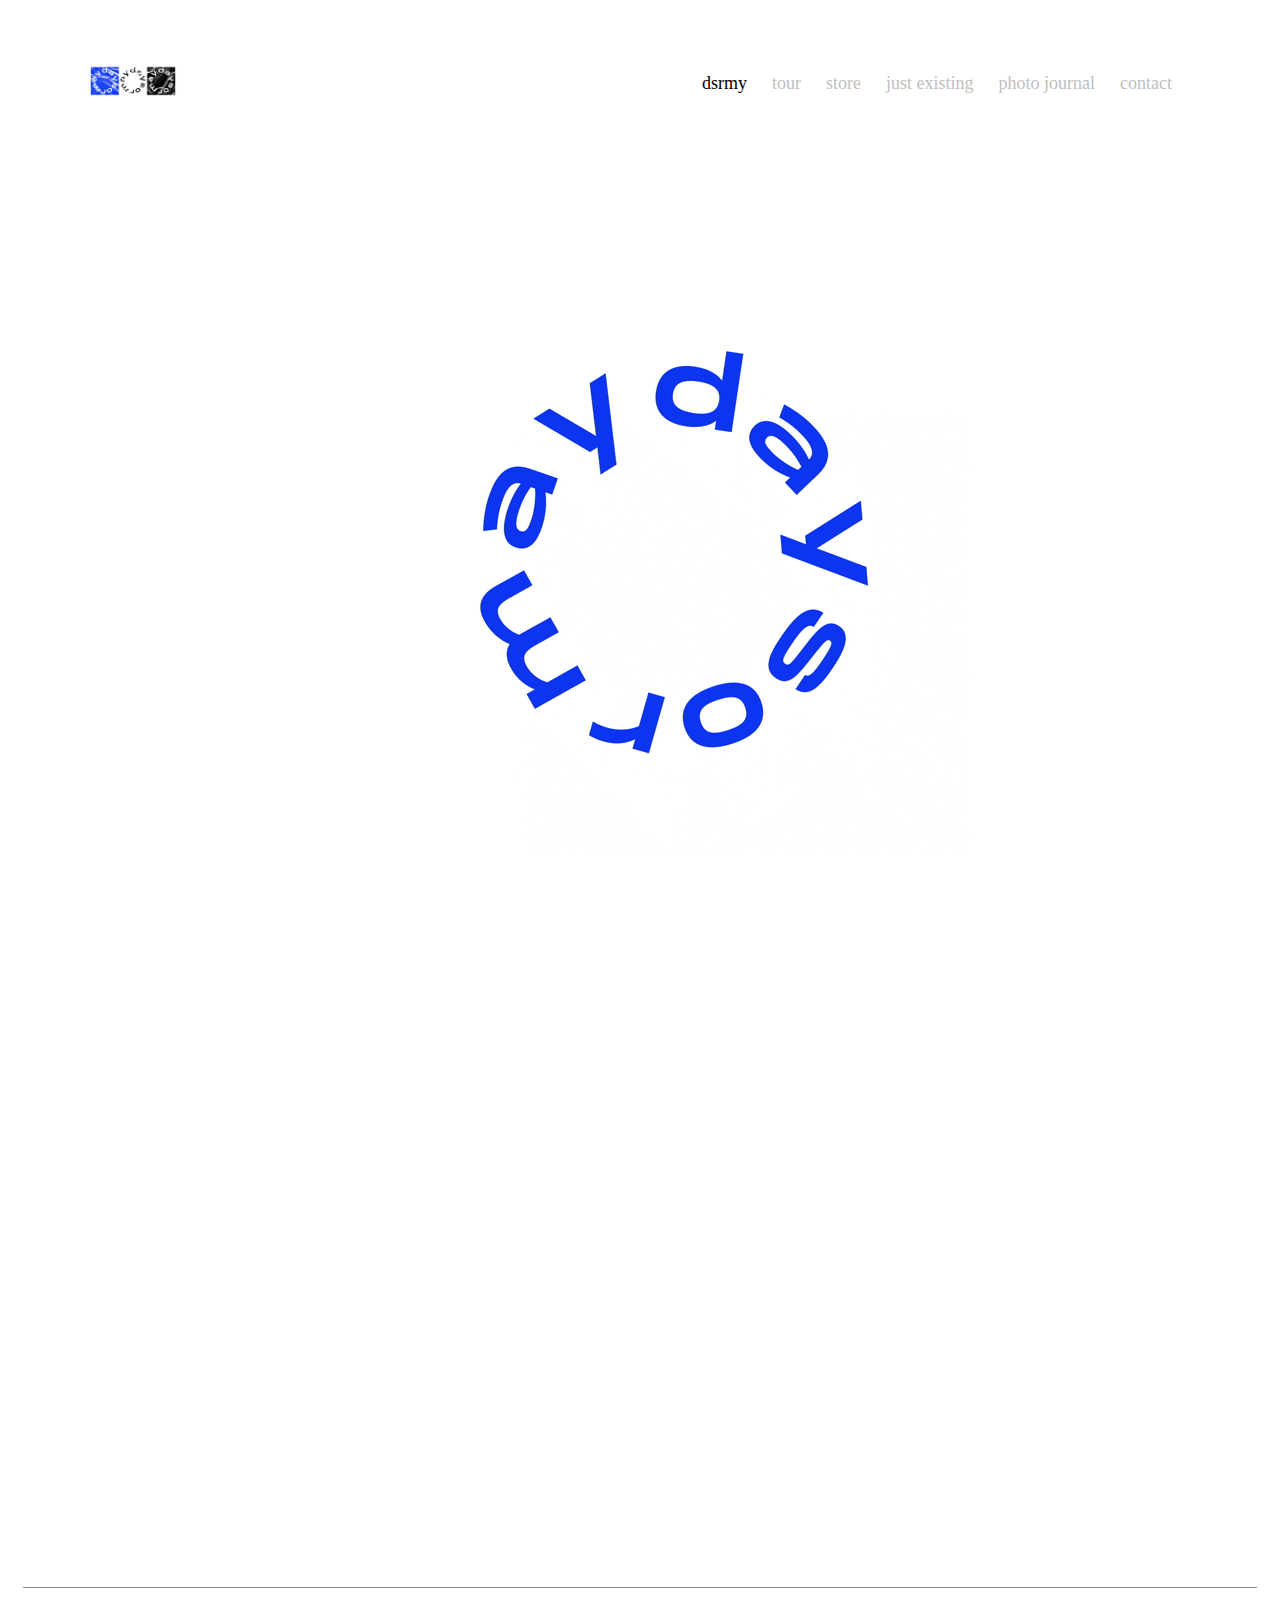
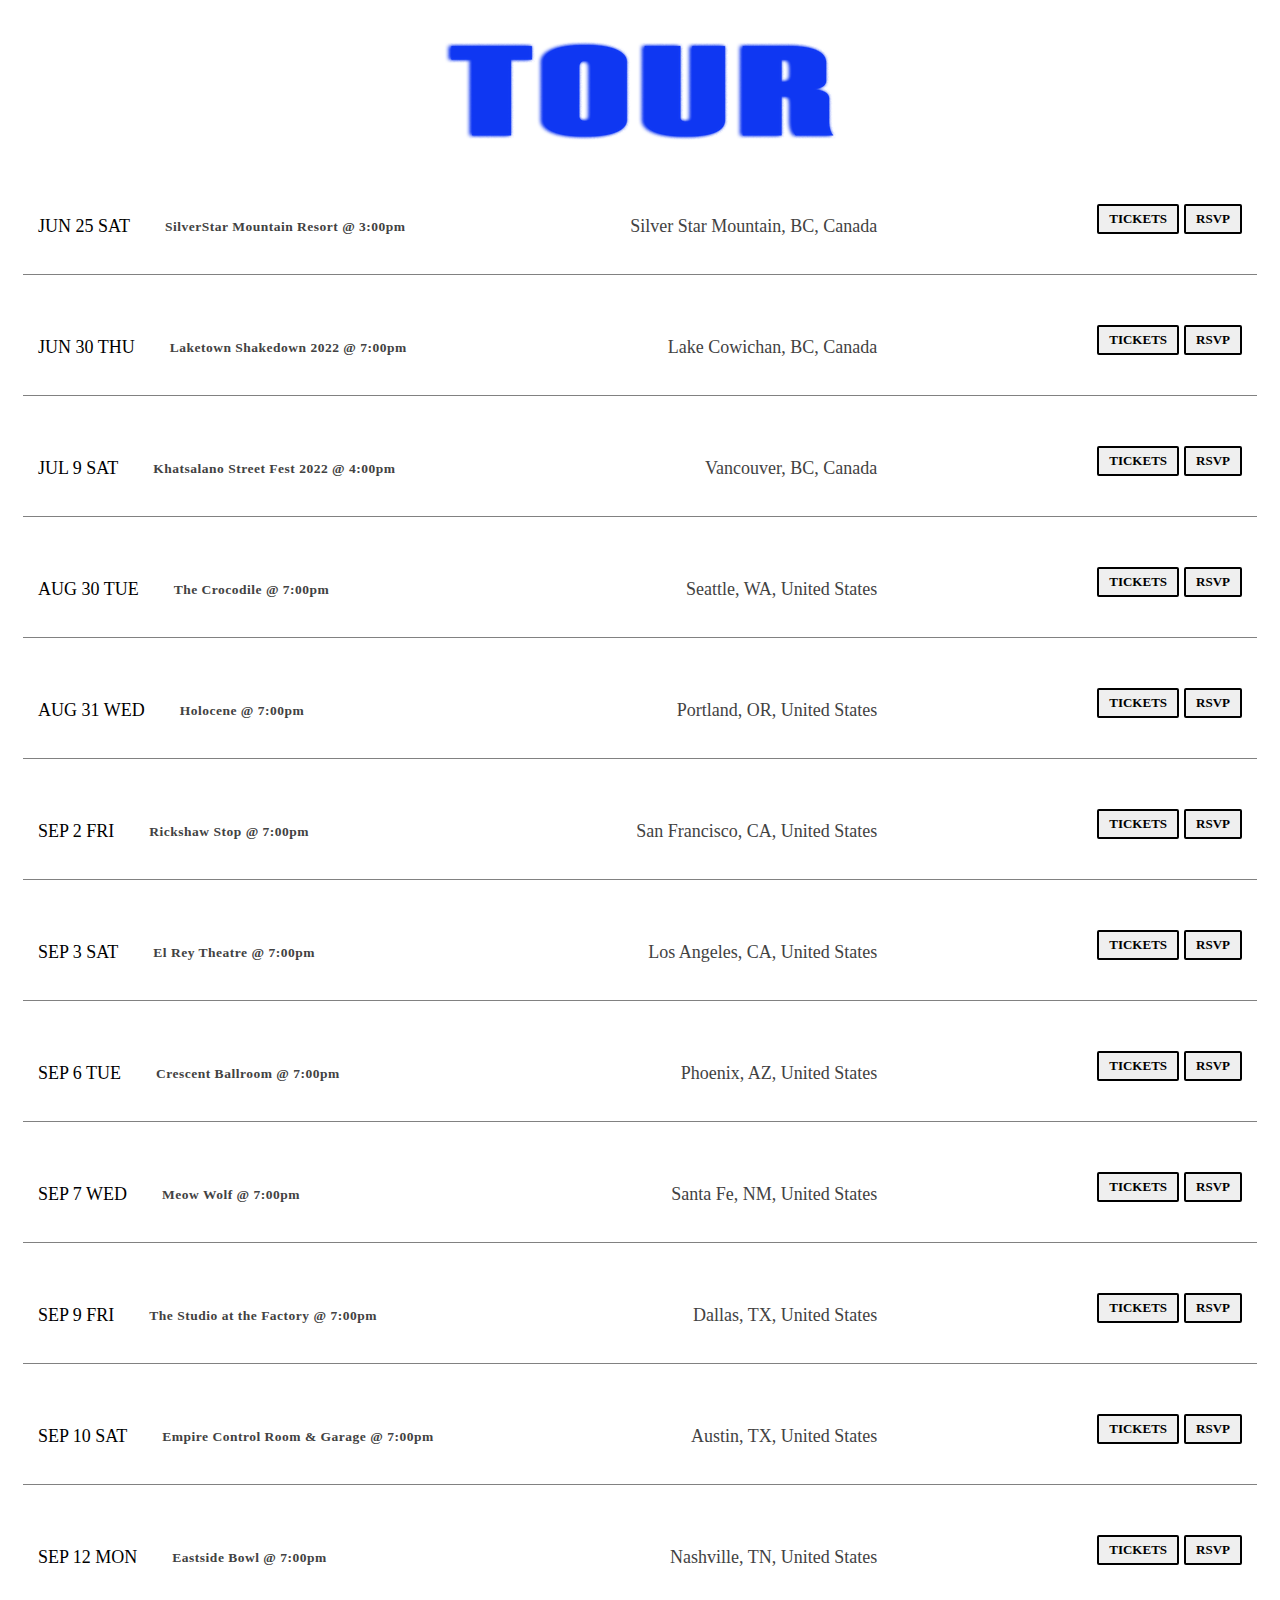
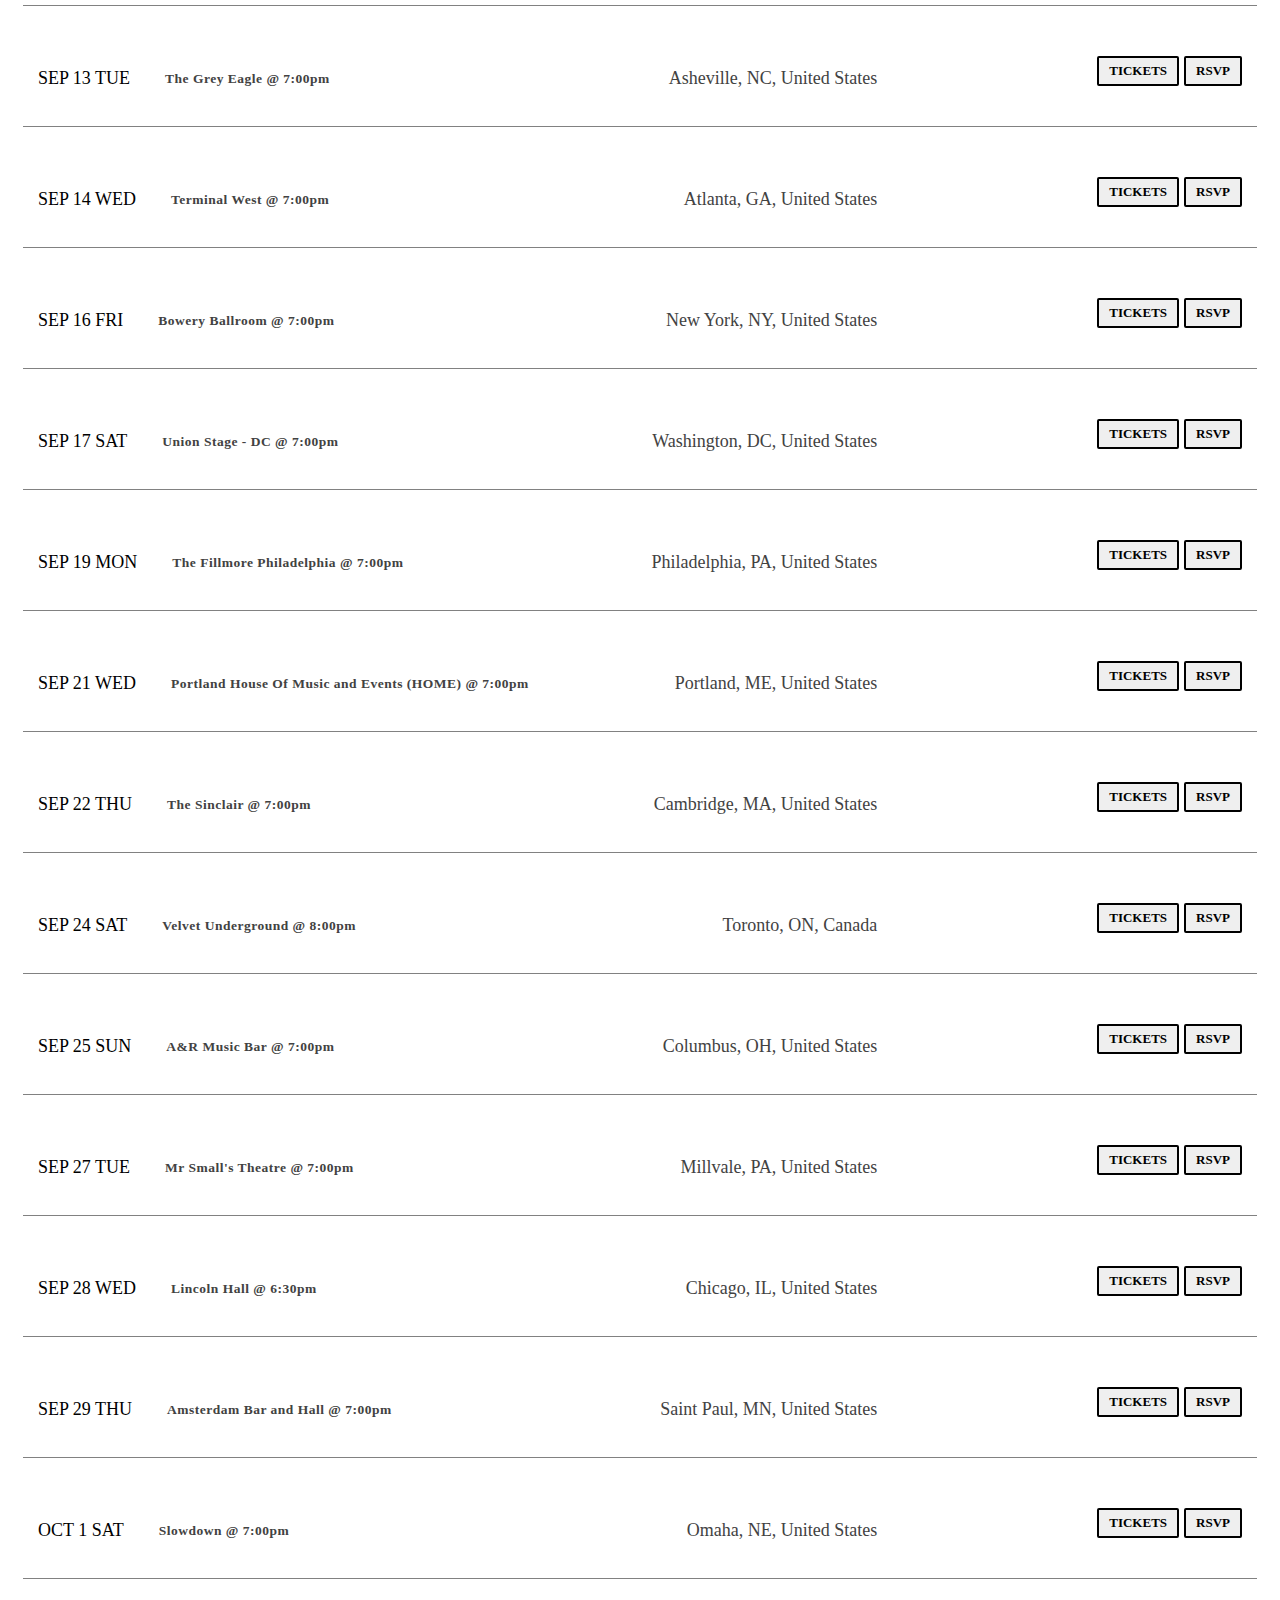
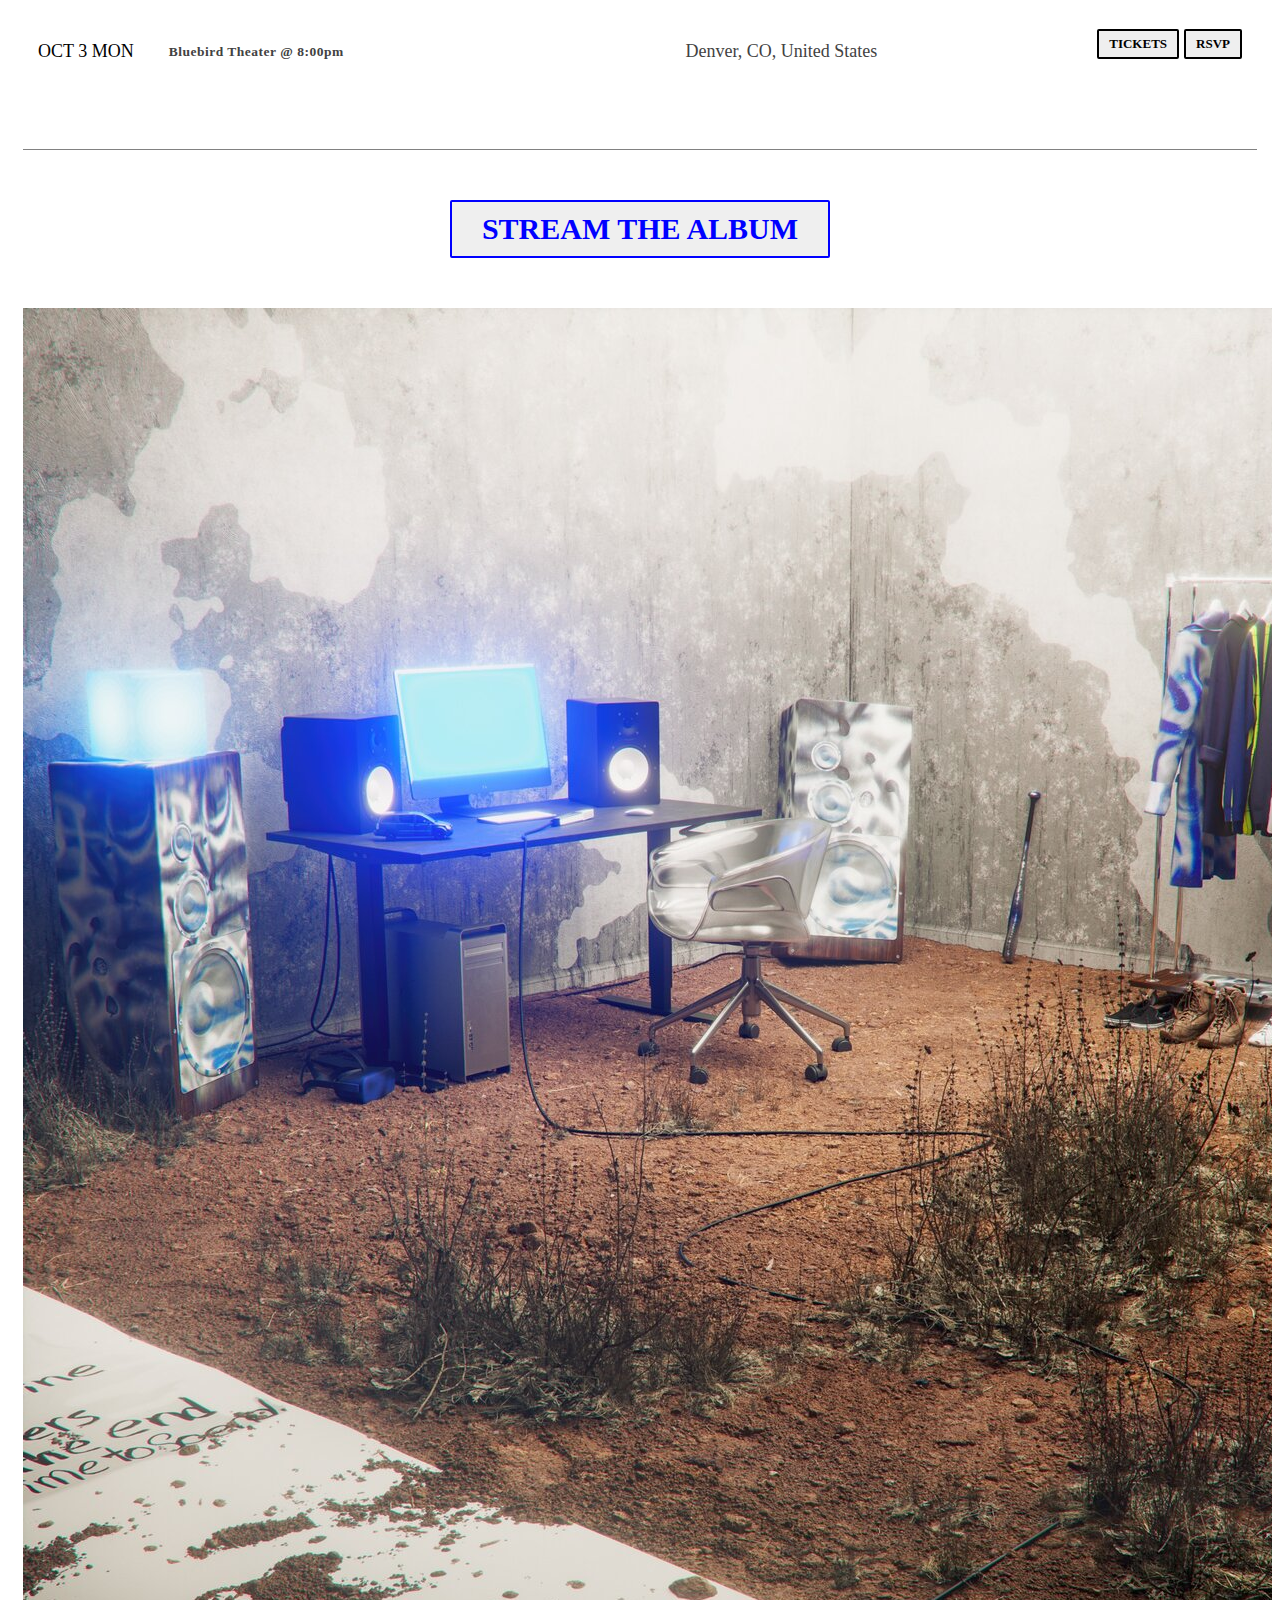
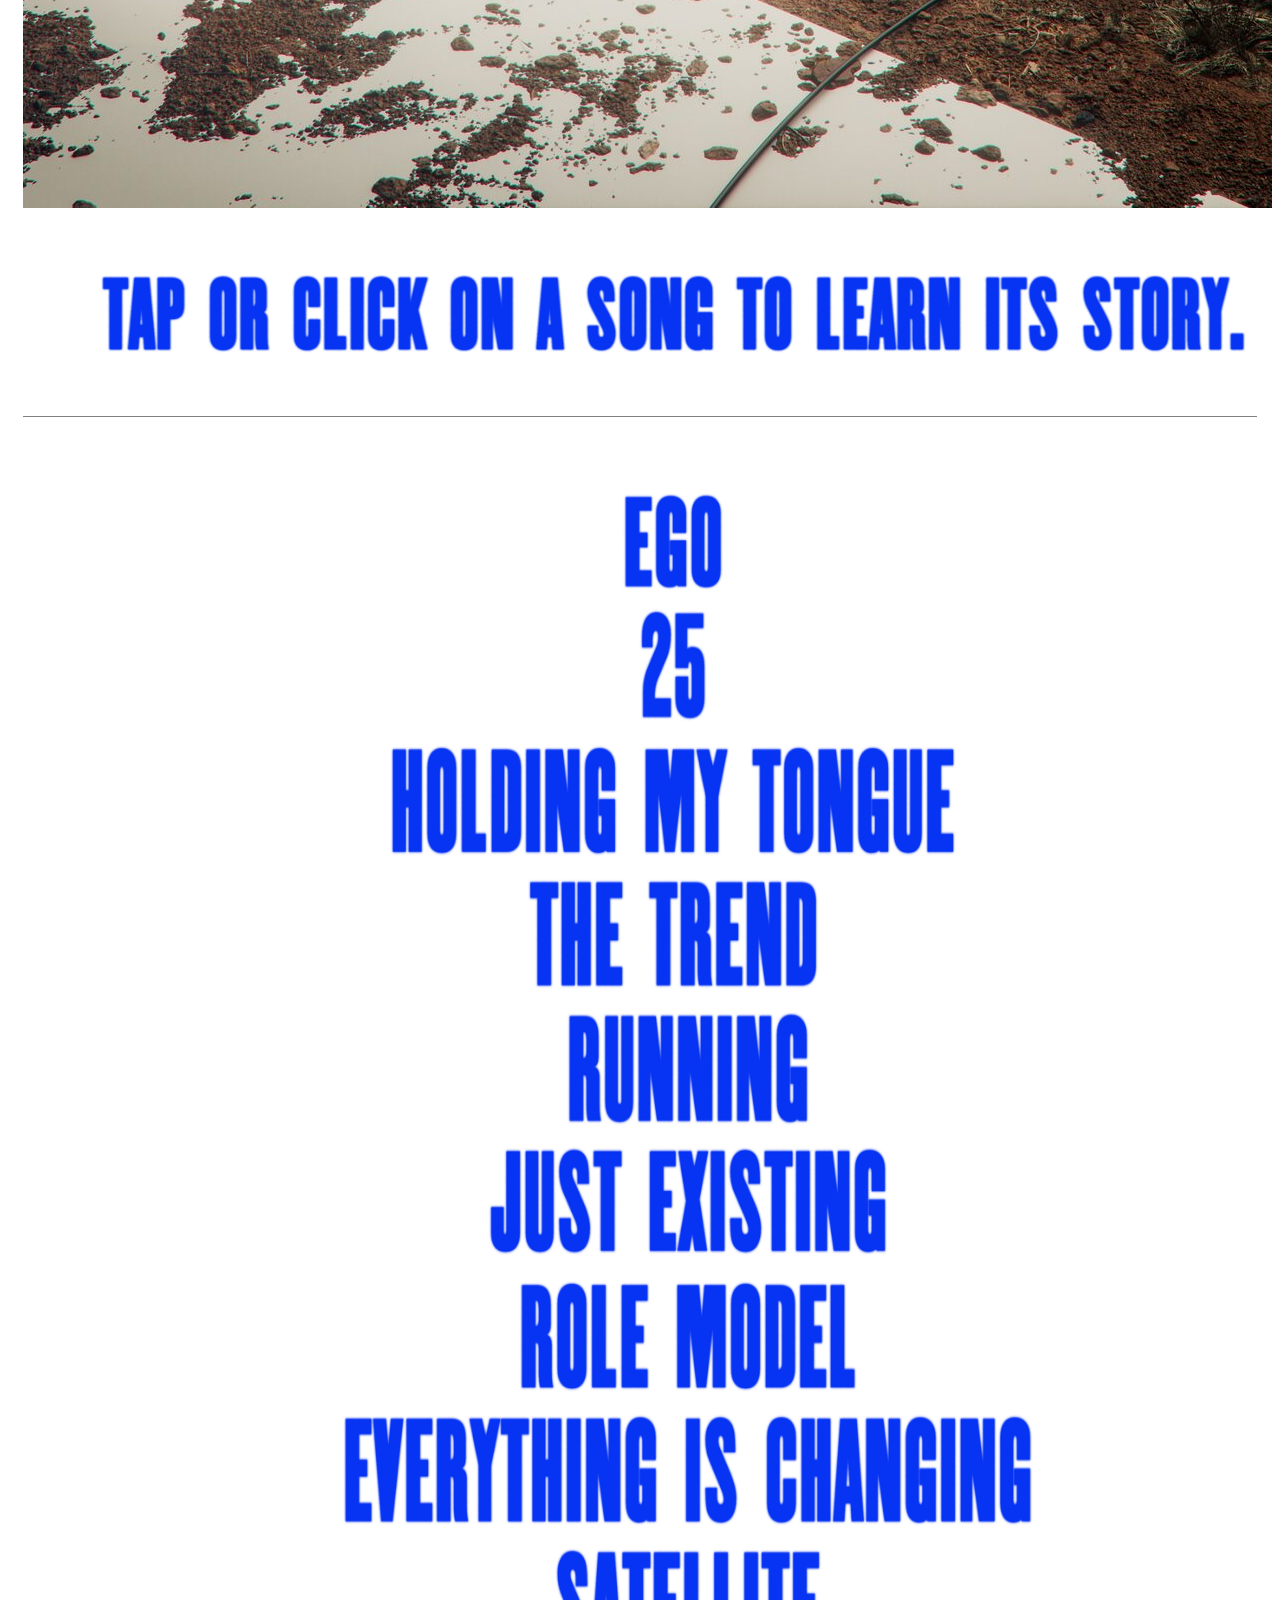
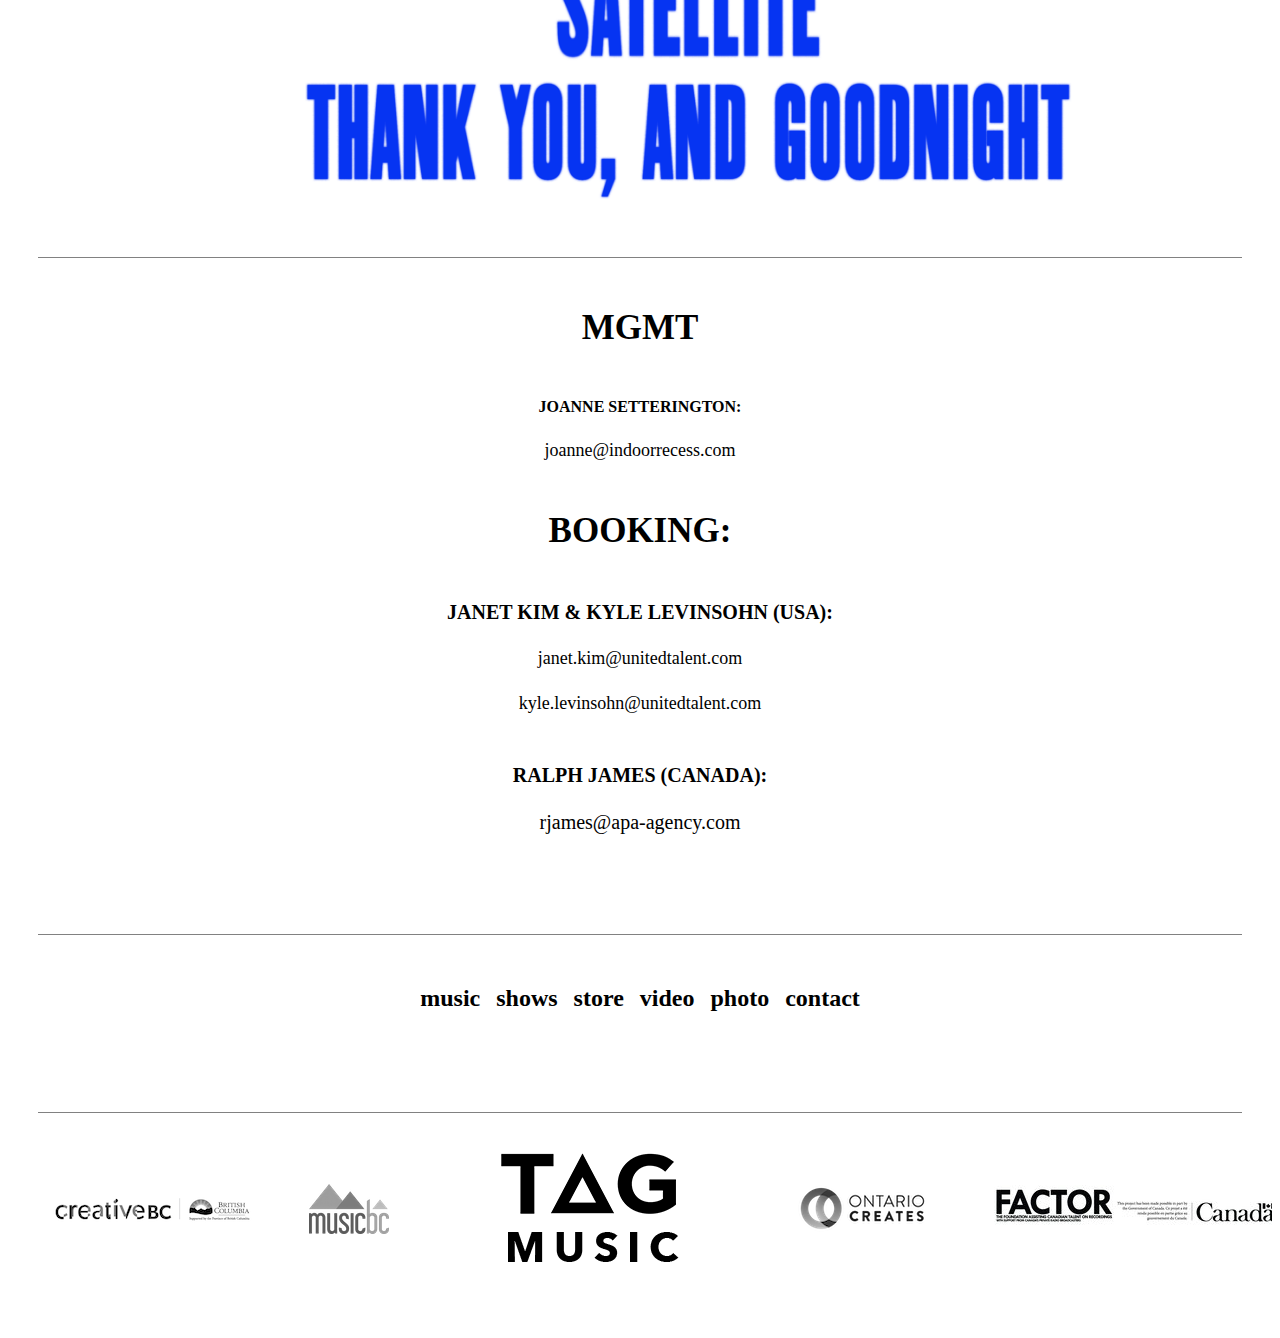
==== index.html @ 6e3f644b "ewe" ====
<!DOCTYPE html>
<html lang="Ru">

<head>
    <meta charset="UTF-8">
    <meta http-equiv="X-UA-Compatible" content="IE=edge,chrome=1">
    <meta name="viewport" content="width=device-width, initial-scale=1.0, shrink-to-fit=no">
    <script type="text/javascript" src="script/script.js"></script>
    <link rel="stylesheet" href="style/styleIndex.css">
    <link rel="shortcut icon" href="src/img/cub.jpg" type="image/jpg">
    <title>dsrmy</title>
</head>

<body id="body">
    <header id="header">
        <nav id="padding">
            <div id="header__inner">
                <div id="header__logo">
                    <a href="index.html"><img src="src/img/plstic.png" alt="dsrmy" id="logo"></a>
                </div>
                <nav id="nav">
                    <a href="index.html" id="header__menuOne">dsrmy</a>
                    <a href="pages/tour.html" id="header__menu">tour</a>
                    <a href="index.html" id="header__menu">store</a>
                    <a href="index.html" id="header__menu">just existing</a>
                    <a href="index.html" id="header__menu">photo journal</a>
                    <a href="index.html" id="header__menu">contact</a>
                </nav>
            </div>
        </nav>
    </header>
    <nav id="container">
        <div id="gif">
            <img src="src/gif/ezgif.com-gif-maker+(2).gif" alt="daysormay">
        </div>
        <div id="youtube">
            <iframe width="1280" height="720" src="https://www.youtube.com/embed/94hz90xerE0" title="YouTube video player" frameborder="0" allow="accelerometer; autoplay; clipboard-write; encrypted-media; gyroscope; picture-in-picture" allowfullscreen></iframe>
        </div>
    </nav>
    <nav id="container">
        <div id="bottom"></div>
    </nav>

    <nav id="container">
        <div id="TOUR">
            <img id="imgTOUR" src="src/img/TOUR+site+graphic+copy.png" alt="TOUR">
        </div>
    </nav>
    <nav id="container">
        <div id="tickets">
            <li id="li">JUN 25 SAT</li>
            <a href="index.html" id="header__menuTickets">SilverStar Mountain Resort @ 3:00pm</a>
            <a href="index.html" id="header__menuTicketsTwo">Silver Star Mountain, BC, Canada</a>
            <button id="btn">TICKETS</button>
            <button id="btnTwo">RSVP</button>
        </div>
    </nav>
    <nav id="container">
        <div id="bottom"></div>
    </nav>
    <nav id="container">
        <div id="tickets">
            <li id="li">JUN 30 THU</li>
            <a href="index.html" id="header__menuTickets">Laketown Shakedown 2022 @ 7:00pm</a>
            <a href="index.html" id="header__menuTicketsTwo">Lake Cowichan, BC, Canada</a>
            <button id="btn">TICKETS</button>
            <button id="btnTwo">RSVP</button>
        </div>
    </nav>
    <nav id="container">
        <div id="bottom"></div>
    </nav>
    <nav id="container">
        <div id="tickets">
            <li id="li">JUL 9 SAT</li>
            <a href="index.html" id="header__menuTickets">Khatsalano Street Fest 2022 @ 4:00pm</a>
            <a href="index.html" id="header__menuTicketsTwo">Vancouver, BC, Canada</a>
            <button id="btn">TICKETS</button>
            <button id="btnTwo">RSVP</button>
        </div>
    </nav>
    <nav id="container">
        <div id="bottom"></div>
    </nav>
    <nav id="container">
        <div id="tickets">
            <li id="li">AUG 30 TUE</li>
            <a href="index.html" id="header__menuTickets">The Crocodile @ 7:00pm</a>
            <a href="index.html" id="header__menuTicketsTwo">Seattle, WA, United States</a>
            <button id="btn">TICKETS</button>
            <button id="btnTwo">RSVP</button>
        </div>
    </nav>
    <nav id="container">
        <div id="bottom"></div>
    </nav>
    <nav id="container">
        <div id="tickets">
            <li id="li">AUG 31 WED</li>
            <a href="index.html" id="header__menuTickets">Holocene @ 7:00pm</a>
            <a href="index.html" id="header__menuTicketsTwo">Portland, OR, United States</a>
            <button id="btn">TICKETS</button>
            <button id="btnTwo">RSVP</button>
        </div>
    </nav>
    <nav id="container">
        <div id="bottom"></div>
    </nav>
    <nav id="container">
        <div id="tickets">
            <li id="li">SEP 2 FRI</li>
            <a href="index.html" id="header__menuTickets">Rickshaw Stop @ 7:00pm</a>
            <a href="index.html" id="header__menuTicketsTwo">San Francisco, CA, United States</a>
            <button id="btn">TICKETS</button>
            <button id="btnTwo">RSVP</button>
        </div>
    </nav>
    <nav id="container">
        <div id="bottom"></div>
    </nav>
    <nav id="container">
        <div id="tickets">
            <li id="li">SEP 3 SAT</li>
            <a href="index.html" id="header__menuTickets">El Rey Theatre @ 7:00pm</a>
            <a href="index.html" id="header__menuTicketsTwo">Los Angeles, CA, United States</a>
            <button id="btn">TICKETS</button>
            <button id="btnTwo">RSVP</button>
        </div>
    </nav>
    <nav id="container">
        <div id="bottom"></div>
    </nav>
    <nav id="container">
        <div id="tickets">
            <li id="li">SEP 6 TUE</li>
            <a href="index.html" id="header__menuTickets">Crescent Ballroom @ 7:00pm</a>
            <a href="index.html" id="header__menuTicketsTwo">Phoenix, AZ, United States</a>
            <button id="btn">TICKETS</button>
            <button id="btnTwo">RSVP</button>
        </div>
    </nav>
    <nav id="container">
        <div id="bottom"></div>
    </nav>
    <nav id="container">
        <div id="tickets">
            <li id="li">SEP 7 WED</li>
            <a href="index.html" id="header__menuTickets">Meow Wolf @ 7:00pm</a>
            <a href="index.html" id="header__menuTicketsTwo">Santa Fe, NM, United States</a>
            <button id="btn">TICKETS</button>
            <button id="btnTwo">RSVP</button>
        </div>
    </nav>
    <nav id="container">
        <div id="bottom"></div>
    </nav>
    <nav id="container">
        <div id="tickets">
            <li id="li">SEP 9 FRI</li>
            <a href="index.html" id="header__menuTickets">The Studio at the Factory @ 7:00pm</a>
            <a href="index.html" id="header__menuTicketsTwo">Dallas, TX, United States</a>
            <button id="btn">TICKETS</button>
            <button id="btnTwo">RSVP</button>
        </div>
    </nav>
    <nav id="container">
        <div id="bottom"></div>
    </nav>
    <nav id="container">
        <div id="tickets">
            <li id="li">SEP 10 SAT</li>
            <a href="index.html" id="header__menuTickets">Empire Control Room & Garage @ 7:00pm</a>
            <a href="index.html" id="header__menuTicketsTwo">Austin, TX, United States</a>
            <button id="btn">TICKETS</button>
            <button id="btnTwo">RSVP</button>
        </div>
    </nav>
    <nav id="container">
        <div id="bottom"></div>
    </nav>
    <nav id="container">
        <div id="tickets">
            <li id="li">SEP 12 MON</li>
            <a href="index.html" id="header__menuTickets">Eastside Bowl @ 7:00pm</a>
            <a href="index.html" id="header__menuTicketsTwo">Nashville, TN, United States</a>
            <button id="btn">TICKETS</button>
            <button id="btnTwo">RSVP</button>
        </div>
    </nav>
    <nav id="container">
        <div id="bottom"></div>
    </nav>
    <nav id="container">
        <div id="tickets">
            <li id="li">SEP 13 TUE</li>
            <a href="index.html" id="header__menuTickets">The Grey Eagle @ 7:00pm</a>
            <a href="index.html" id="header__menuTicketsTwo">Asheville, NC, United States</a>
            <button id="btn">TICKETS</button>
            <button id="btnTwo">RSVP</button>
        </div>
    </nav>
    <nav id="container">
        <div id="bottom"></div>
    </nav>
    <nav id="container">
        <div id="tickets">
            <li id="li">SEP 14 WED</li>
            <a href="index.html" id="header__menuTickets">Terminal West @ 7:00pm</a>
            <a href="index.html" id="header__menuTicketsTwo">Atlanta, GA, United States</a>
            <button id="btn">TICKETS</button>
            <button id="btnTwo">RSVP</button>
        </div>
    </nav>
    <nav id="container">
        <div id="bottom"></div>
    </nav>
    <nav id="container">
        <div id="tickets">
            <li id="li">SEP 16 FRI</li>
            <a href="index.html" id="header__menuTickets">Bowery Ballroom @ 7:00pm</a>
            <a href="index.html" id="header__menuTicketsTwo">New York, NY, United States</a>
            <button id="btn">TICKETS</button>
            <button id="btnTwo">RSVP</button>
        </div>
    </nav>
    <nav id="container">
        <div id="bottom"></div>
    </nav>
    <nav id="container">
        <div id="tickets">
            <li id="li">SEP 17 SAT</li>
            <a href="index.html" id="header__menuTickets">Union Stage - DC @ 7:00pm</a>
            <a href="index.html" id="header__menuTicketsTwo">Washington, DC, United States</a>
            <button id="btn">TICKETS</button>
            <button id="btnTwo">RSVP</button>
        </div>
    </nav>
    <nav id="container">
        <div id="bottom"></div>
    </nav>
    <nav id="container">
        <div id="tickets">
            <li id="li">SEP 19 MON</li>
            <a href="index.html" id="header__menuTickets">The Fillmore Philadelphia @ 7:00pm</a>
            <a href="index.html" id="header__menuTicketsTwo">Philadelphia, PA, United States</a>
            <button id="btn">TICKETS</button>
            <button id="btnTwo">RSVP</button>
        </div>
    </nav>
    <nav id="container">
        <div id="bottom"></div>
    </nav>
    <nav id="container">
        <div id="tickets">
            <li id="li">SEP 21 WED</li>
            <a href="index.html" id="header__menuTickets">Portland House Of Music and Events (HOME) @ 7:00pm</a>
            <a href="index.html" id="header__menuTicketsTwo">Portland, ME, United States</a>
            <button id="btn">TICKETS</button>
            <button id="btnTwo">RSVP</button>
        </div>
    </nav>
    <nav id="container">
        <div id="bottom"></div>
    </nav>
    <nav id="container">
        <div id="tickets">
            <li id="li">SEP 22 THU</li>
            <a href="index.html" id="header__menuTickets">The Sinclair @ 7:00pm</a>
            <a href="index.html" id="header__menuTicketsTwo">Cambridge, MA, United States</a>
            <button id="btn">TICKETS</button>
            <button id="btnTwo">RSVP</button>
        </div>
    </nav>
    <nav id="container">
        <div id="bottom"></div>
    </nav>
    <nav id="container">
        <div id="tickets">
            <li id="li">SEP 24 SAT</li>
            <a href="index.html" id="header__menuTickets">Velvet Underground @ 8:00pm</a>
            <a href="index.html" id="header__menuTicketsTwo">Toronto, ON, Canada</a>
            <button id="btn">TICKETS</button>
            <button id="btnTwo">RSVP</button>
        </div>
    </nav>
    <nav id="container">
        <div id="bottom"></div>
    </nav>
    <nav id="container">
        <div id="tickets">
            <li id="li">SEP 25 SUN</li>
            <a href="index.html" id="header__menuTickets">A&R Music Bar @ 7:00pm</a>
            <a href="index.html" id="header__menuTicketsTwo">Columbus, OH, United States</a>
            <button id="btn">TICKETS</button>
            <button id="btnTwo">RSVP</button>
        </div>
    </nav>
    <nav id="container">
        <div id="bottom"></div>
    </nav>
    <nav id="container">
        <div id="tickets">
            <li id="li">SEP 27 TUE</li>
            <a href="index.html" id="header__menuTickets">Mr Small's Theatre @ 7:00pm</a>
            <a href="index.html" id="header__menuTicketsTwo">Millvale, PA, United States</a>
            <button id="btn">TICKETS</button>
            <button id="btnTwo">RSVP</button>
        </div>
    </nav>
    <nav id="container">
        <div id="bottom"></div>
    </nav>
    <nav id="container">
        <div id="tickets">
            <li id="li">SEP 28 WED</li>
            <a href="index.html" id="header__menuTickets">Lincoln Hall @ 6:30pm</a>
            <a href="index.html" id="header__menuTicketsTwo">Chicago, IL, United States</a>
            <button id="btn">TICKETS</button>
            <button id="btnTwo">RSVP</button>
        </div>
    </nav>
    <nav id="container">
        <div id="bottom"></div>
    </nav>
    <nav id="container">
        <div id="tickets">
            <li id="li">SEP 29 THU</li>
            <a href="index.html" id="header__menuTickets">Amsterdam Bar and Hall @ 7:00pm</a>
            <a href="index.html" id="header__menuTicketsTwo">Saint Paul, MN, United States</a>
            <button id="btn">TICKETS</button>
            <button id="btnTwo">RSVP</button>
        </div>
    </nav>
    <nav id="container">
        <div id="bottom"></div>
    </nav>
    <nav id="container">
        <div id="tickets">
            <li id="li">OCT 1 SAT</li>
            <a href="index.html" id="header__menuTickets">Slowdown @ 7:00pm</a>
            <a href="index.html" id="header__menuTicketsTwo">Omaha, NE, United States</a>
            <button id="btn">TICKETS</button>
            <button id="btnTwo">RSVP</button>
        </div>
    </nav>
    <nav id="container">
        <div id="bottom"></div>
    </nav>
    <nav id="container">
        <div id="tickets">
            <li id="li">OCT 3 MON</li>
            <a href="index.html" id="header__menuTickets">Bluebird Theater @ 8:00pm</a>
            <a href="index.html" id="header__menuTicketsTwo">Denver, CO, United States</a>
            <button id="btn">TICKETS</button>
            <button id="btnTwo">RSVP</button>
        </div>
    </nav>
    <nav id="margin-tops"></nav>
    <nav id="container">
        <div id="bottom"></div>
    </nav>
    <nav id="margin-tops"></nav>
    <nav id="container">
        <button class="button-stream-the-album" id="button-stream-the-album">STREAM THE ALBUM</button>
    </nav>
    <nav id="margin-tops"></nav>
    <nav class="container" id="container">
        <a href="#"><img src="src/img/daysormay_frontcover_rework_sideangle_low_01_final2+copy.jpg" alt=""></a>
    </nav>
    <nav id="margin-tops"></nav>
    <nav class="container" id="container">
        <img id="tap-or-click" src="src/img/tap+or+click+copy.png" alt="">
    </nav>
    <nav id="margin-tops"></nav>
    <nav id="container">
        <div id="bottom"></div>
    </nav>
    <nav id="margin-tops"></nav>
    <nav class="container" id="container">
        <a href="#"><img id="tap-or-click-story" src="src/img/tracklist+pt+1+copy.png" alt=""></a>
    </nav>
    <nav class="container" id="container">
        <a href="#"><img id="tap-or-click-story" src="src/img/25.png" alt=""></a>
    </nav>
    <nav class="container" id="container">
        <a href="#"><img id="tap-or-click-story" src="src/img/hmt.png" alt=""></a>
    </nav>
    <nav class="container" id="container">
        <a href="#"><img id="tap-or-click-story" src="src/img/trend.png" alt=""></a>
    <nav class="container" id="container">
        <a href="#"><img id="tap-or-click-story" src="src/img/running.png" alt=""></a>
    </nav>
    <nav class="container" id="container">
        <a href="#"><img id="tap-or-click-story" src="src/img/je.png" alt=""></a>
    </nav>
    <nav class="container" id="container">
        <a href="#"><img id="tap-or-click-story" src="src/img/rm.png" alt=""></a>
    </nav>
    <nav class="container" id="container">
        <a href="#"><img id="tap-or-click-story" src="src/img/eic.png" alt=""></a>
    </nav>
    <nav class="container" id="container">
        <a href="#"><img id="tap-or-click-story" src="src/img/satty.png" alt=""></a>
    </nav>
    <nav class="container" id="container">
        <a href="#"><img id="tap-or-click-story" src="src/img/tygn.png" alt=""></a>
    </nav>
    <nav id="margin-tops"></nav>
    <nav id="container">
        <div id="bottom"></div>
    </nav>
    <nav id="container">
        <h1 id="MGMT">MGMT</h1>
        <nav id="margin-tops"></nav>
        <h1 id="nav-J-Set">Joanne Setterington:</h1>
        <nav id="margin-tops-small"></nav>
        <nav id="nav-email-info">joanne@indoorrecess.com</nav>
    </nav>
    <nav id="margin-tops"></nav>
    <nav id="container"> 
        <nav id="BOOKING">BOOKING:</nav>
    </nav>
    <nav id="margin-tops"></nav>
    <nav id="container"> 
        <nav id="sponsors">Janet Kim & Kyle Levinsohn (USA):</nav>
        <nav id="margin-tops-small"></nav>
        <nav id="nav-email-info">janet.kim@unitedtalent.com</nav>
        <nav id="margin-tops-small"></nav>
        <nav id="nav-email-info">kyle.levinsohn@unitedtalent.com</nav>
    </nav>
    <nav id="margin-tops"></nav>
    <nav id="container"> 
        <nav id="sponsors">Ralph James (Canada):</nav>
    </nav>
    <nav id="margin-tops-small"></nav>
    <nav id="container"> 
        <a href="#" id="email-button">rjames@apa-agency.com</a>
    </nav>
    <nav id="margin-tops-big"></nav>
    <nav id="container">
        <div id="bottom"></div>
    </nav>
    <nav id="margin-tops"></nav>
    <nav id="container">
        <nav id="nav-menu-down">
            <a href="index.html" id="a-menu-down">music</a>
            <a href="index.html" id="a-menu-down">shows</a>
            <a href="index.html" id="a-menu-down">store</a>
            <a href="index.html" id="a-menu-down">video</a>
            <a href="index.html" id="a-menu-down">photo</a>
            <a href="index.html" id="a-menu-down">contact</a>
        </nav>
        <nav id="margin-tops"></nav>
    </nav>
    <nav id="container-social-network">

    </nav>
    <nav id="margin-tops"></nav>
    <nav id="container">
        <div id="bottom"></div>
    </nav>
    <nav id="margin-tops-small"></nav>
    <footer id="container-footer-img">
        <img src="src/img/creativebc_bcid_H_grey+(1).png" alt="" id="img-footer">
        <img src="src/img/MusicBC_logo-5000px-BW.png" alt="" id="img-footer">
        <img src="src/img/newboi.png" alt="" id="img-footer">
        <img src="src/img/WhatsApp+Image+2019-08-27+at+14.28.51+copy.png" alt="" id="img-footer">
        <img src="src/img/factorcanada.jpg" alt="" id="img-footer">
    </footer>
    




    
</body>

</html>
---- style/styleIndex.css ----
#boby {
    background-color: aliceblue;
}

*,
*:before,
*:after {
    box-sizing: border-box;
}

#container {
    width: 100%;
    max-width: 1300px;
    margin: 0 auto;
    padding: 0 15px;
    overflow-x: hidden;
}

#header {
    width: 100%;
    position: absolute;
    top: 0;
    left: 0;
    z-index: 1000;
    align-items: baseline;
    padding: .5rem;
    gap: 1rem;
}

#header__inner {
    display: flex;
    justify-content: space-between;
    align-items: center;
    padding: 30px 0;
    white-space: pre;
}

#logo {
    height: 50px;
    width: 90px;
}

#header__menuOne {
    display: flex;
    font-size: 80px aktiv-grotesk;
    font-weight: 500;
    margin-left: 25px;
    background: none;
    border: none;
    text-decoration: none;
    color: black;
    font-family: inherit;
    font-size: inherit;
    cursor: pointer;
    padding: 0;
}

#header__menu {
    display: flex;
    font-size: 80px aktiv-grotesk;
    font-weight: 500;
    margin-left: 25px;
    background: none;
    border: none;
    text-decoration: none;
    color: rgb(192, 192, 192);
    font-family: inherit;
    font-size: inherit;
    cursor: pointer;
    padding: 0;
    transition: opacity 350ms ease-in-out, transform 350ms ease-in-out;
}

#header__menu:hover {
    display: flex;
    color: black;
    transition: opacity 350ms ease-in-out, transform 350ms ease-in-out;
}

#nav {
    display: flex;
    font-size: 18px;
    font-weight: 700;
    transition: opacity 350ms ease-in-out, transform 350ms ease-in-out;
}

#gif {
    width: 100%;
    margin: 250px;
    padding-left: 100px;
    align-items: center;
    margin-bottom: -10px;
}

#padding {
    padding-right: 100px;
}

#youtube {
    display: flex;
    margin-bottom: 15px;
}

#bottom {
    border-bottom-width: 1px;
    border-bottom-style: solid;
    border-bottom-color: rgb(129, 129, 129);
}

#TOUR {
    margin-top: 40px;
    text-align: center;
}

#imgTOUR {
    text-align: center;
}

#tickets {
    display: flex;
    margin-top: 25px;
    font-size: 18px;
    align-items: baseline;
    justify-content: space-between;
    padding: 0 15px;
    align-items: center;
    height: 95px;
}

#header__menuTickets {
    display: flex;
    font-weight: 500;
    margin-left: 25px;
    background: none;
    border: none;
    text-decoration: none;
    color: rgb(66, 66, 66);
    font-family: inherit;
    font-size: inherit;
    cursor: pointer;
    padding: 0;
    white-space: nowrap;
    font-size: 13.5px !important;
    font-weight: bold;
    letter-spacing: .5px;
    margin-left: 20px;
    transition: opacity 350ms ease-in-out, transform 350ms ease-in-out;
    white-space: pre;
}

#header__menuTickets:hover {
    display: flex;
    text-decoration: underline;
    padding: 0;
    transition: opacity 350ms ease-in-out, transform 350ms ease-in-out;
}

#li {
    color: black;
    display: inline-block;
    text-transform: uppercase;
    list-style-type: none;
    margin-right: 15px;
    white-space: pre;
}

#header__menuTicketsTwo {
    display: flex;
    font-weight: 500;
    margin-left: 25px;
    background: none;
    border: none;
    text-decoration: none;
    color: rgb(66, 66, 66);
    font-family: inherit;
    font-size: inherit;
    cursor: pointer;
    padding: 0;
    margin-left: 200px;
    margin-left: auto;
    white-space: pre;
}

#btn {
    display: flex;
    vertical-align: top;
    padding: 5px 10px;
    border-radius: 2px;
    border: 0;
    cursor: pointer;
    font-family: inherit;
    font-size: 13px;
    color: rgb(0, 0, 0);
    font-weight: 600;
    margin-left: 220px;
    margin-bottom: 15px;
    border: 2px solid black;
    transition: opacity 350ms ease-in-out, transform 350ms ease-in-out;
}

#btn:hover {
    text-decoration: underline;
    background-color: black;
    color: white;
    transition: opacity 350ms ease-in-out, transform 350ms ease-in-out;
}

#btnTwo {
    display: flex;
    vertical-align: top;
    padding: 5px 10px;
    border-radius: 2px;
    border: 0;
    cursor: pointer;
    font-family: inherit;
    font-size: 13px;
    color: rgb(0, 0, 0);
    font-weight: 600;
    margin-left: 5px;
    margin-bottom: 15px;
    border: 2px solid black;
    transition: opacity 350ms ease-in-out, transform 350ms ease-in-out;
}

#btnTwo:hover {
    text-decoration: underline;
    background-color: black;
    color: white;
    transition: opacity 350ms ease-in-out, transform 350ms ease-in-out;
}

#margin-tops {
    margin-top: 50px;
}

#button-stream-the-album {
    margin-top: 70px;
    text-align: center;
    border-radius: 2px;
    border: 0;
    cursor: pointer;
    font-family: inherit;
    font-size: 30px;
    padding: 10px 30px;
    color: blue;
    font-weight: 600;
    border: 2px solid blue;
    margin: 0 auto;
    display: block;
    transition: opacity 350ms ease-in-out, transform 350ms ease-in-out;
}

#button-stream-the-album:hover {
    background-color: blue;
    color: white;
    transition: opacity 350ms ease-in-out, transform 350ms ease-in-out;
}

#tap-or-click {
    width: 1300px;
    height: 100px;
}

#tap-or-click-story {
    width: 1300px;
    height: 130px;
}

#MGMT {
    font-size: 35px;
    font-weight:bold;
    text-align: center;
    
    position: relative;
    margin-top: 50px;
    display: block;
    margin-left: auto;
    margin-right: auto;
    color: black;
    margin-bottom: 0;
    text-transform: uppercase;  
    white-space: pre;
}

#nav-J-Set {
    margin-top: 0;
    padding: 0; 
    margin: 0;
    font-size: 16px;
    text-align: center;
    display: block;
    margin-left: auto;
    margin-right: auto;
    color: black;
    text-transform: uppercase;
    white-space: pre;
}

#nav-email-info {
    margin-top: 15px;
    padding: 0; 
    margin: 0;
    font-size: 18px;
    text-align: center;
    display: block;
    margin-left: auto;
    margin-right: auto;
    color: black;
    white-space: pre;
}

#BOOKING {
    margin-top: 25px;
    font-weight:bold;
    padding: 0; 
    margin: 0;
    font-size: 35px;
    text-align: center;
    display: block;
    margin-left: auto;
    margin-right: auto;
    color: black;
    text-transform: uppercase;
    white-space: pre;
}

#sponsors {
   
    font-weight:bold;
    padding: 0; 
    margin: 0;
    font-size: 20px;
    text-align: center;
    display: block;
    margin-left: auto;
    margin-right: auto;
    color: black;
    text-transform: uppercase;
    white-space: pre;
}

#margin-tops-small {
    margin-top: 24px;
}

#email-button {
    background: none;
    border: none;
    text-decoration: none;
    font-family: inherit;
    font-size: inherit;
    cursor: pointer;
    padding: 0; 
    margin: 0;
    font-size: 20px;
    text-align: center;
    display: block;
    margin-left: auto;
    margin-right: auto;
    color: black;
    white-space: pre;
    transition: opacity 350ms ease-in-out, transform 350ms ease-in-out;
}

#email-button:hover {
    text-decoration: underline;
    transition: opacity 350ms ease-in-out, transform 350ms ease-in-out;
}

#margin-tops-big {
    margin-top: 100px;
}

#a-menu-down {
    display: flex;
    
    margin-left: 8px;
    margin-right: 8px;
    
    font-weight: bold;
    background: none;
    border: none;
    text-decoration: none;
    font-family: inherit;
    font-size: inherit;
    cursor: pointer;
    font-size: 24px;
    justify-content: center;
    align-items: center;
    text-align: center;
    display: block;
    color: black;
    white-space: pre;
    transition: opacity 350ms ease-in-out, transform 350ms ease-in-out;
}

#a-menu-down:hover {
    text-decoration: underline;
    transition: opacity 350ms ease-in-out, transform 350ms ease-in-out;
}

#nav-menu-down {
    display: flex;
    display: flex;
    padding: auto;
    justify-content: center;
    align-items: center;
    text-align: center;
    transition: opacity 350ms ease-in-out, transform 350ms ease-in-out;
}

#container-footer-img {
    display: flex;
    display: flex;
    padding: auto;
    justify-content: center;
    align-items: center;
    text-align: center;
    transition: opacity 350ms ease-in-out, transform 350ms ease-in-out;
}

#img-footer {
    margin-left: 50px;
    margin-bottom: 50px;
}
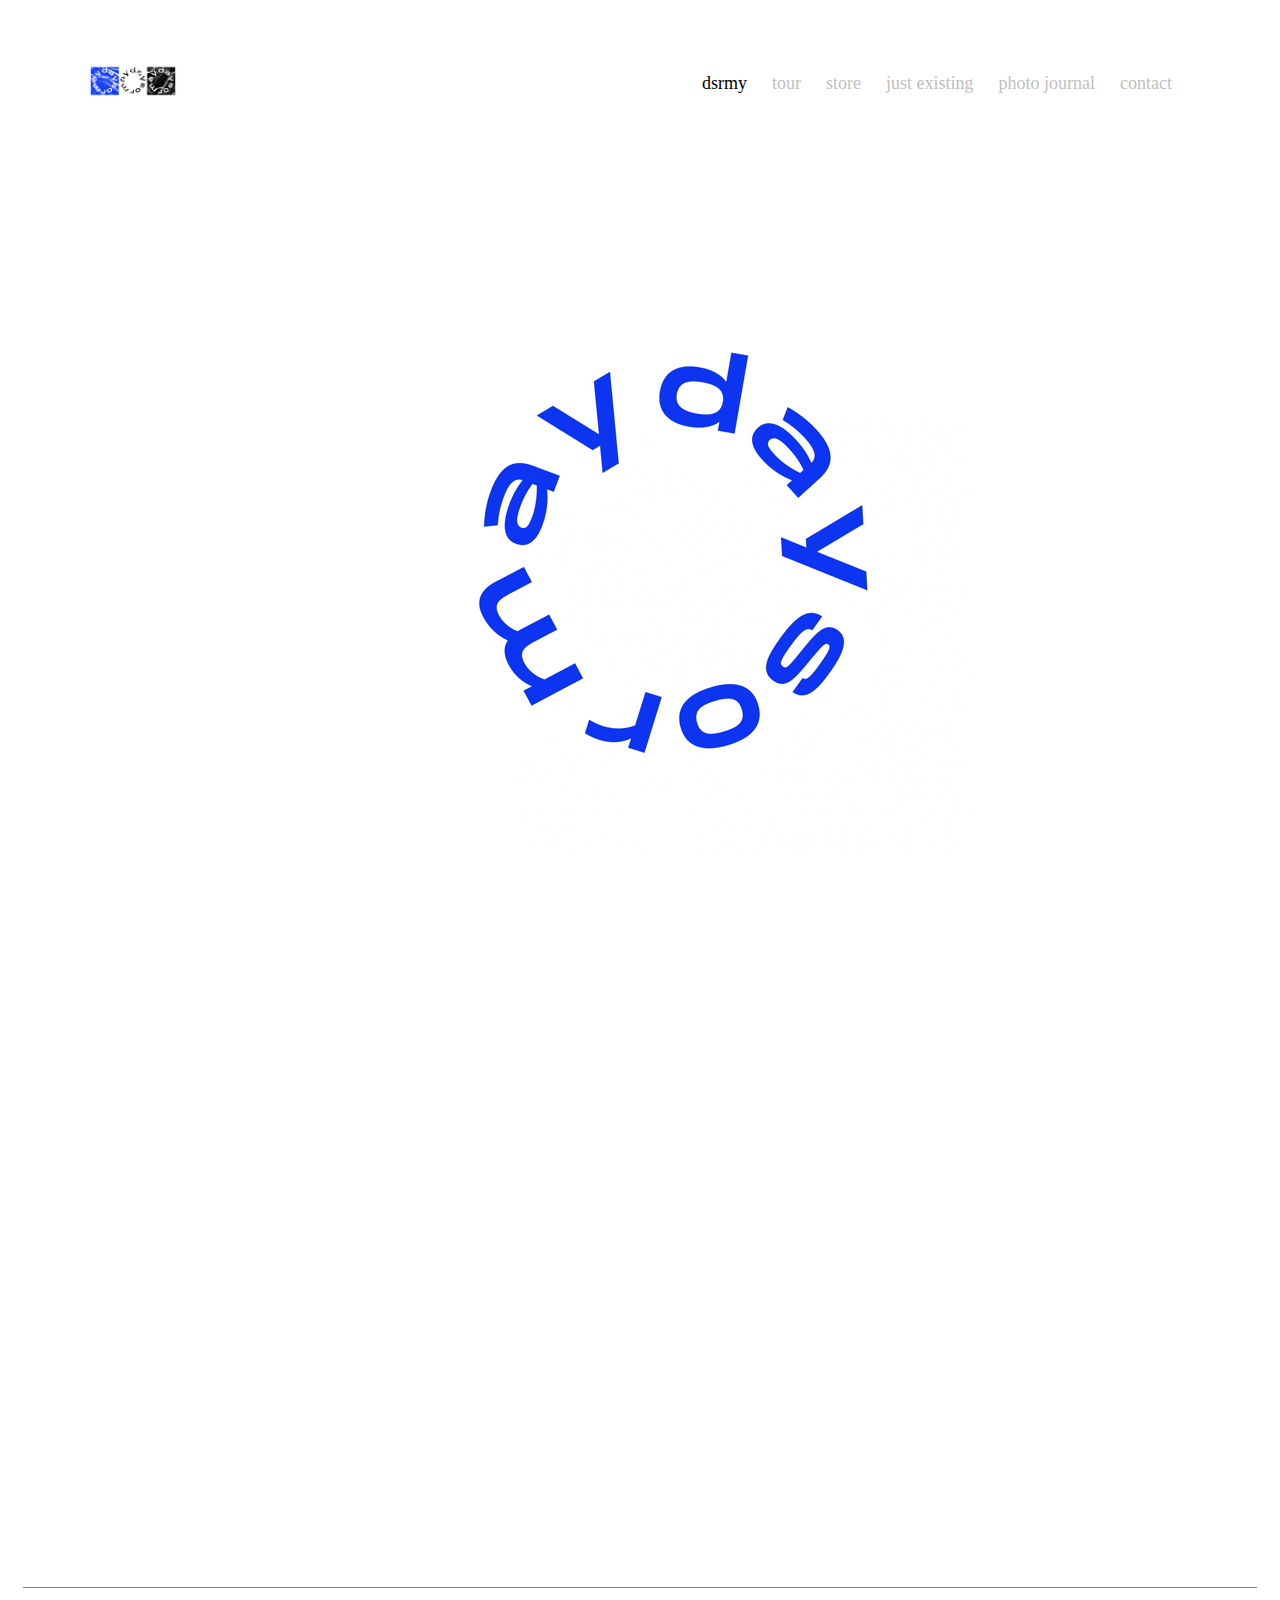
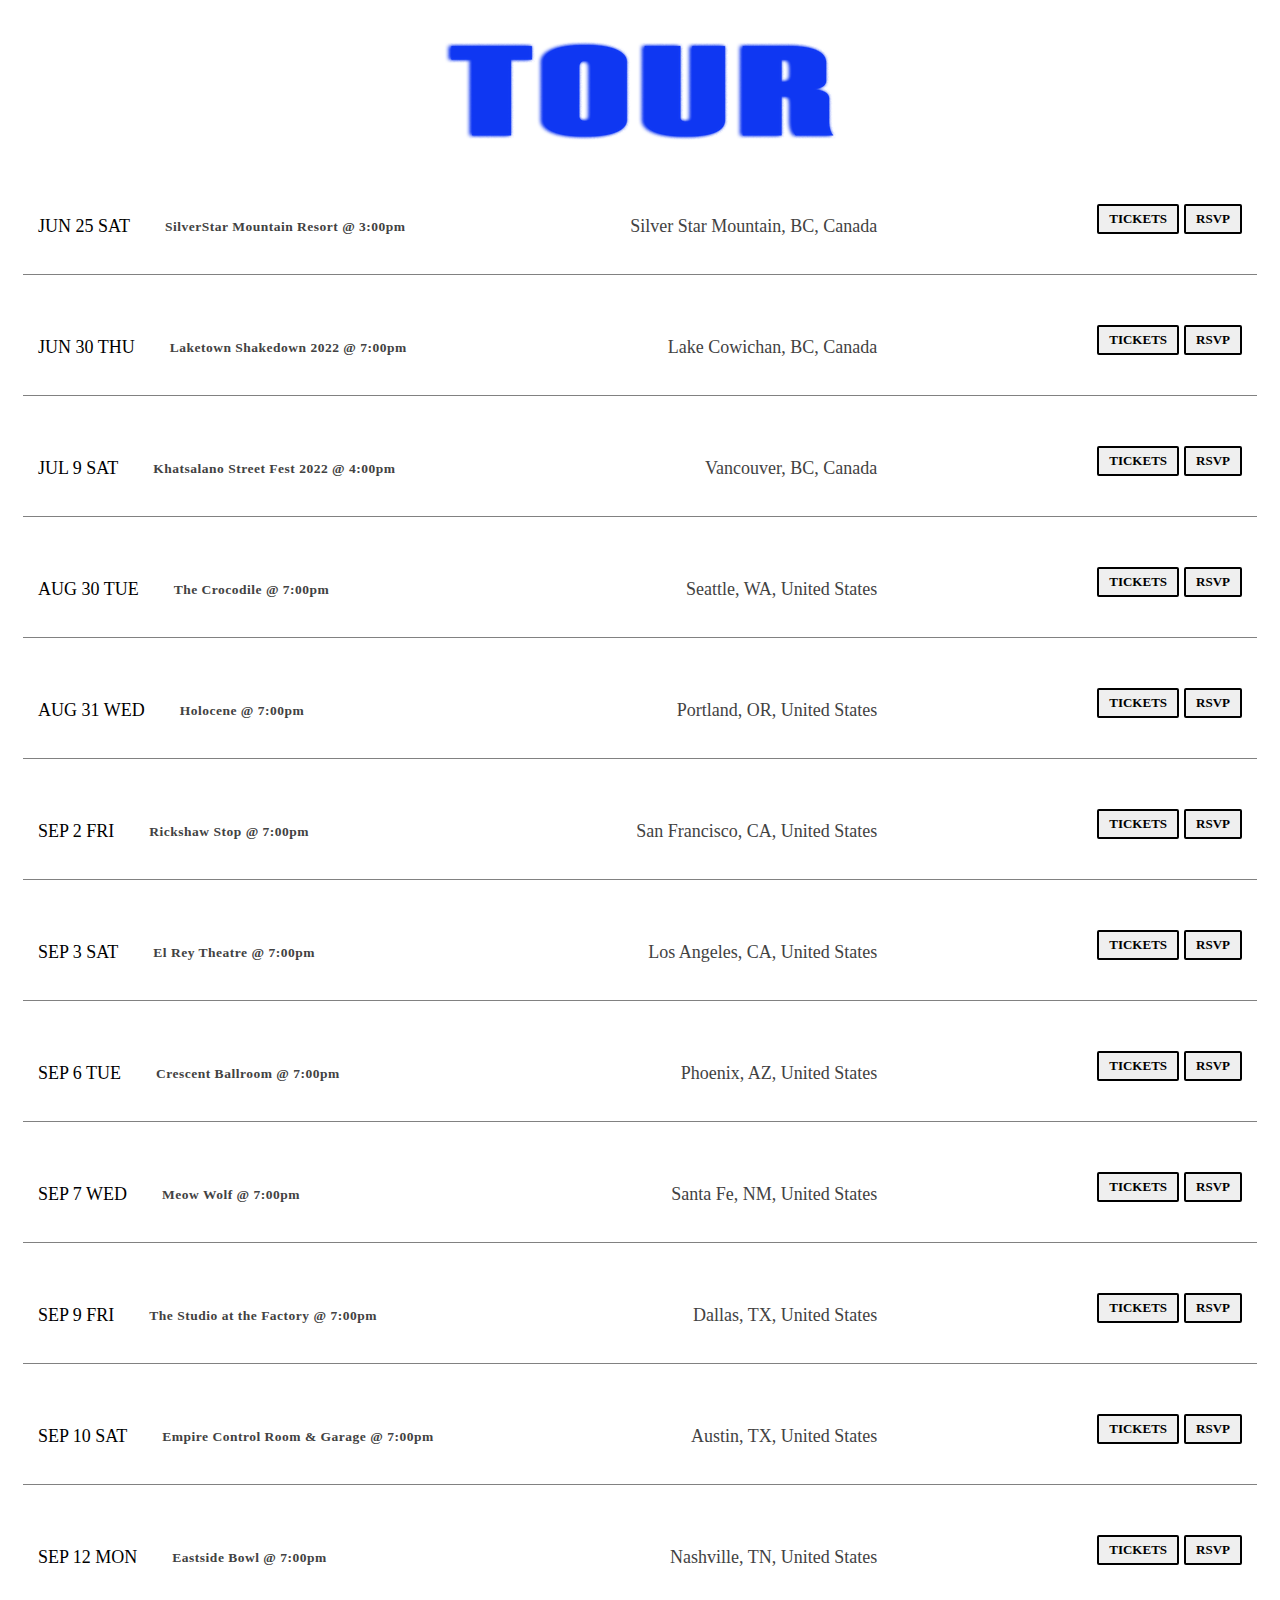
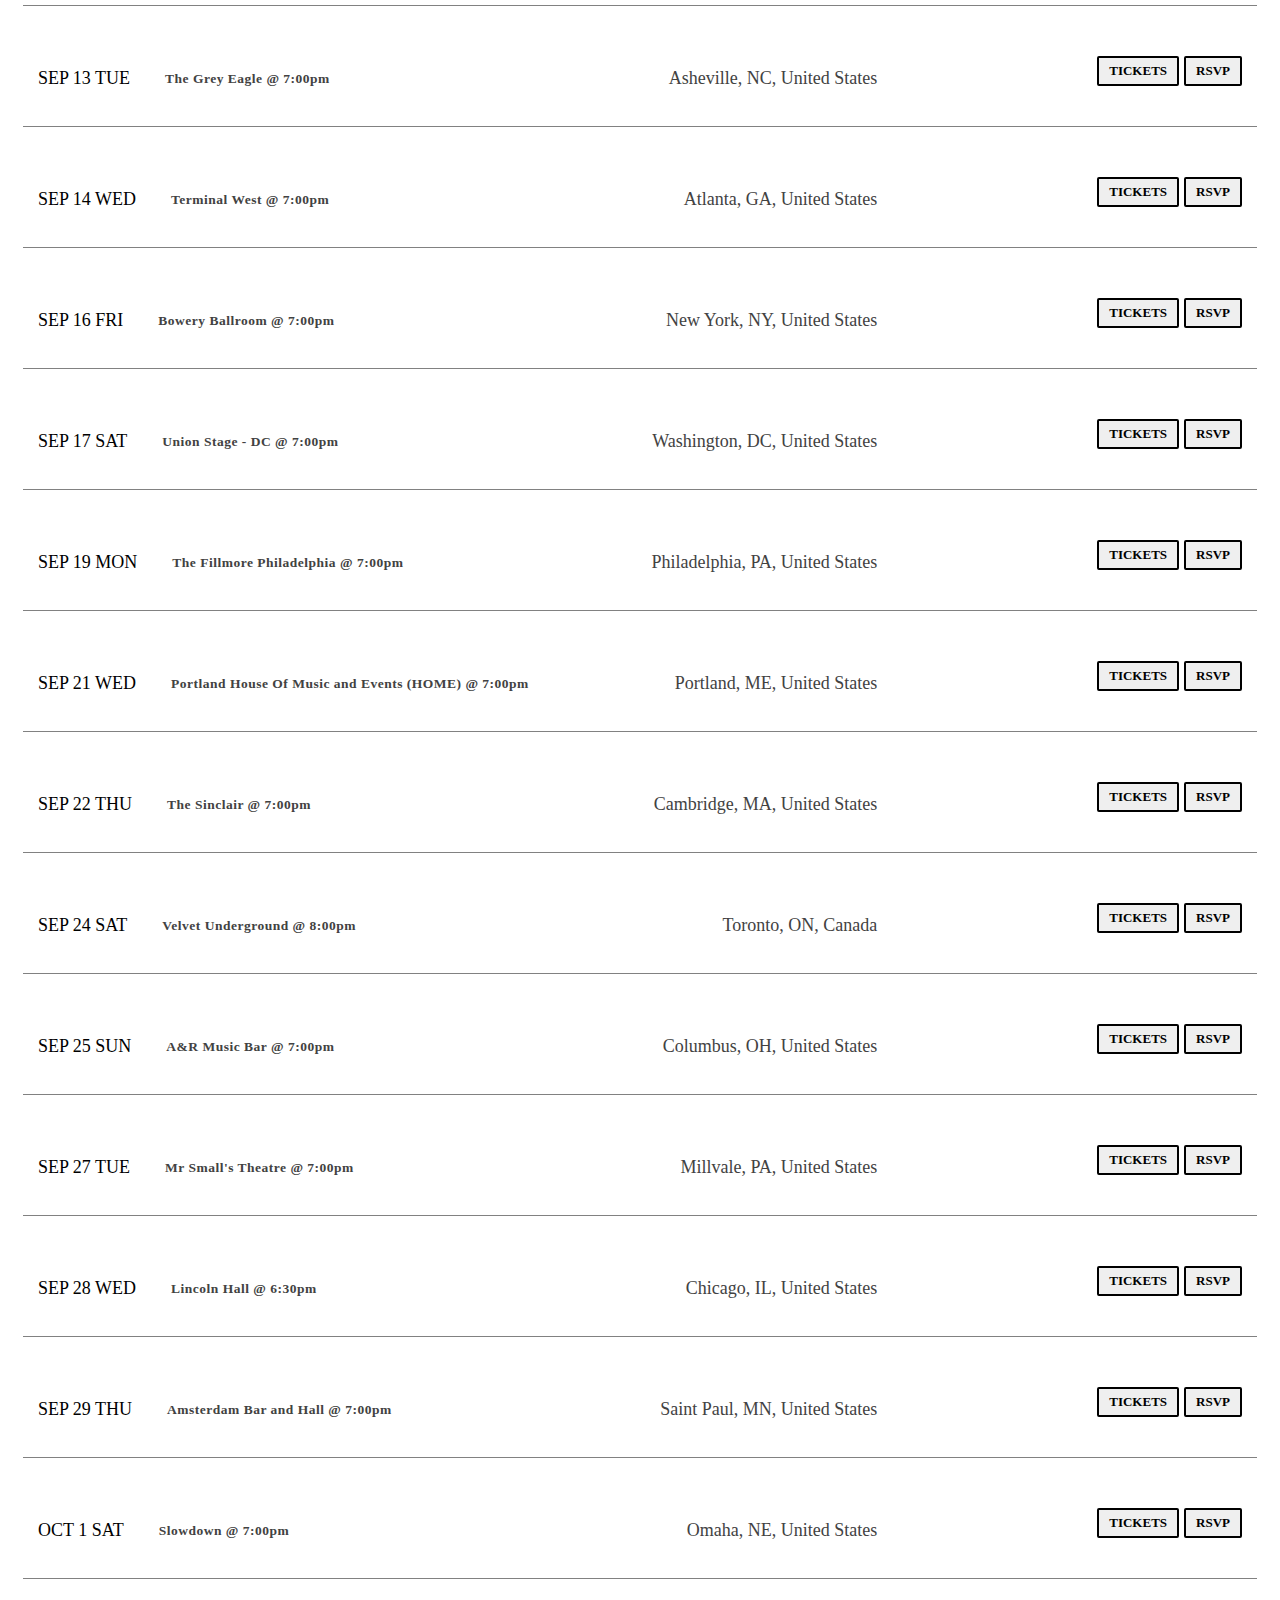
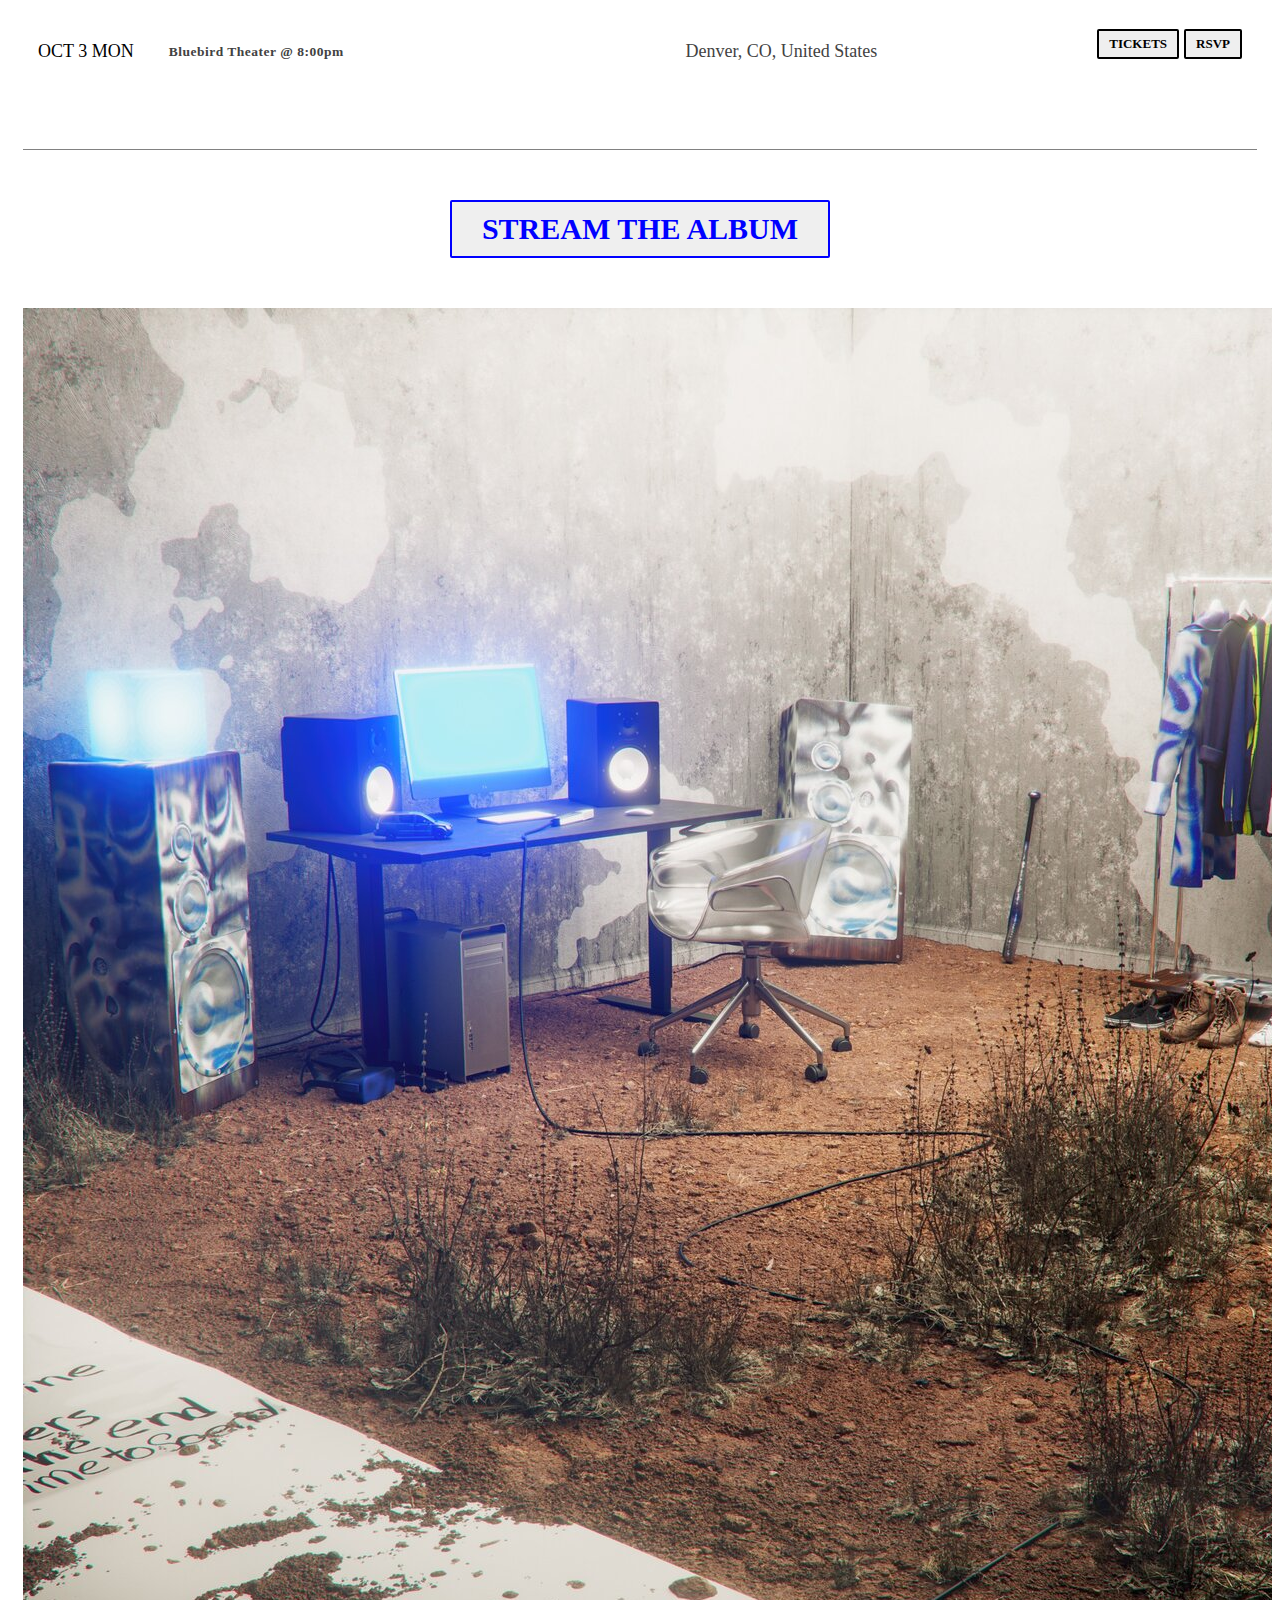
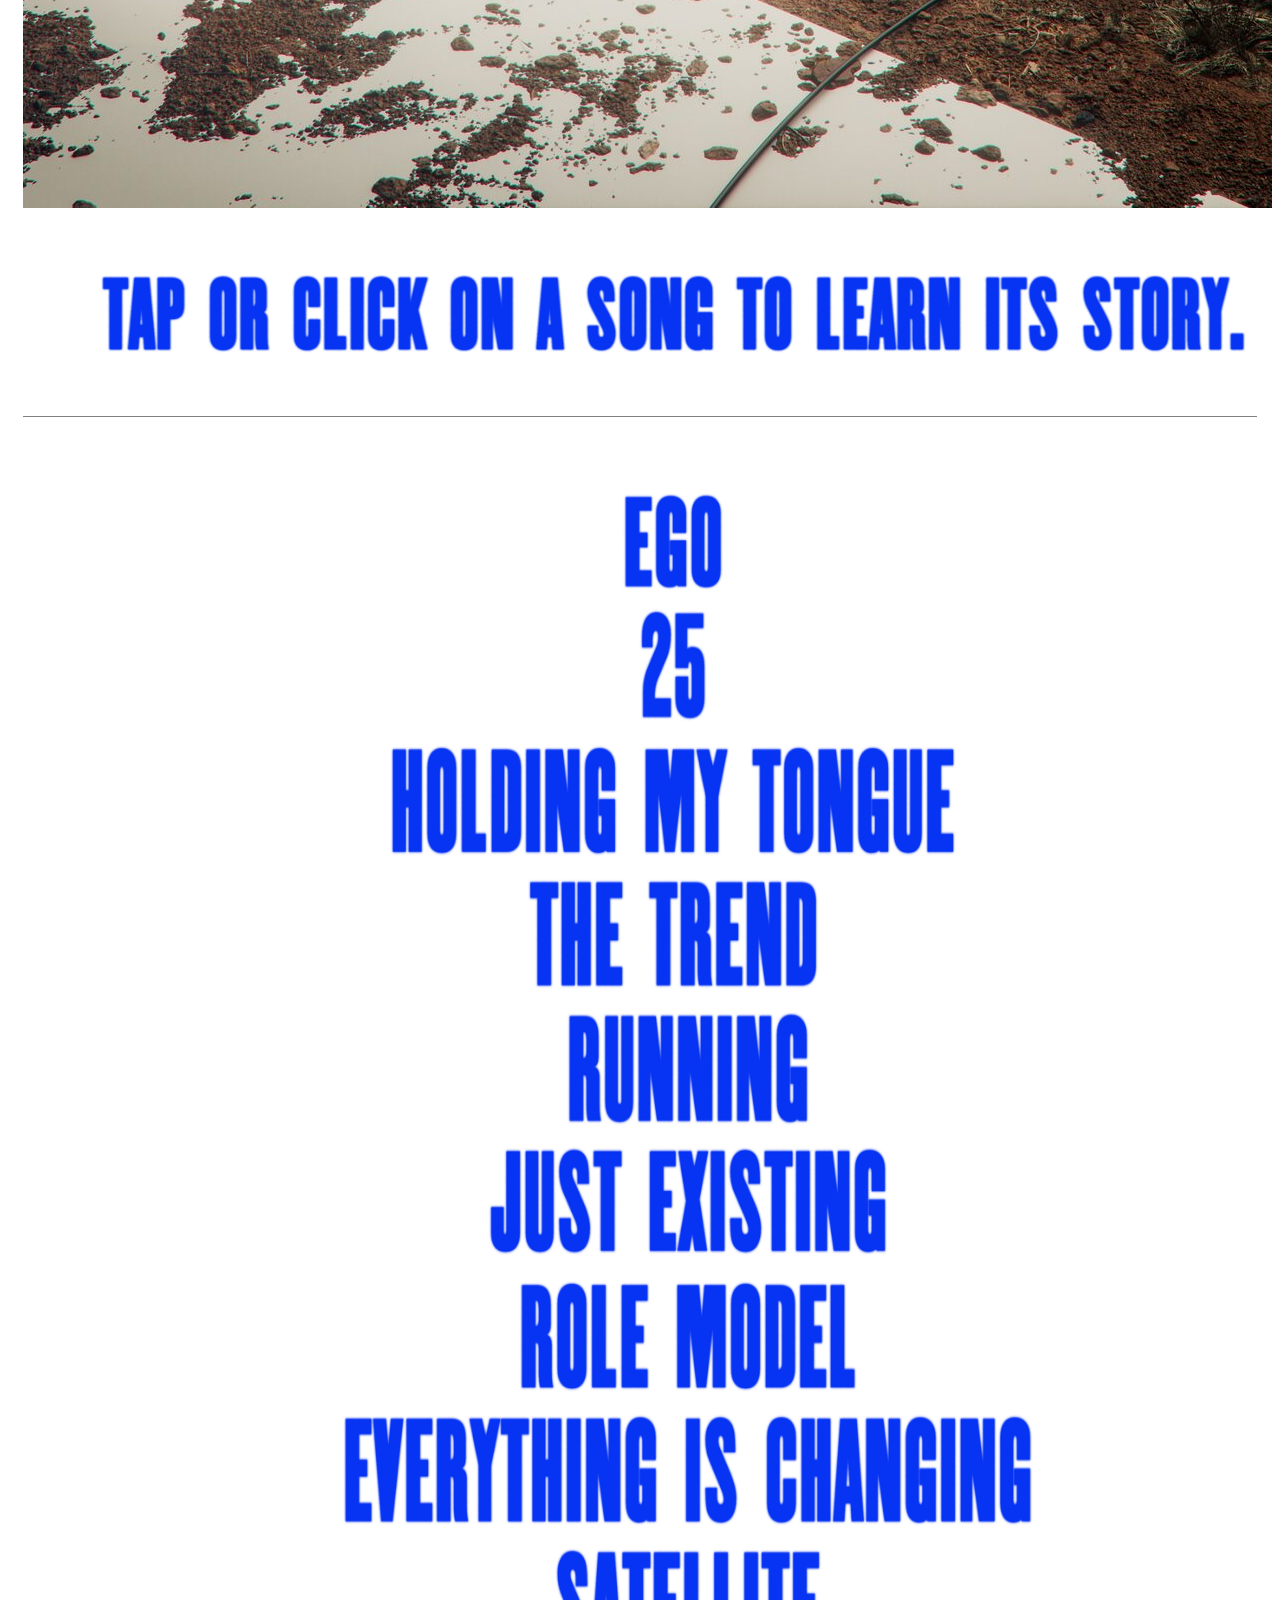
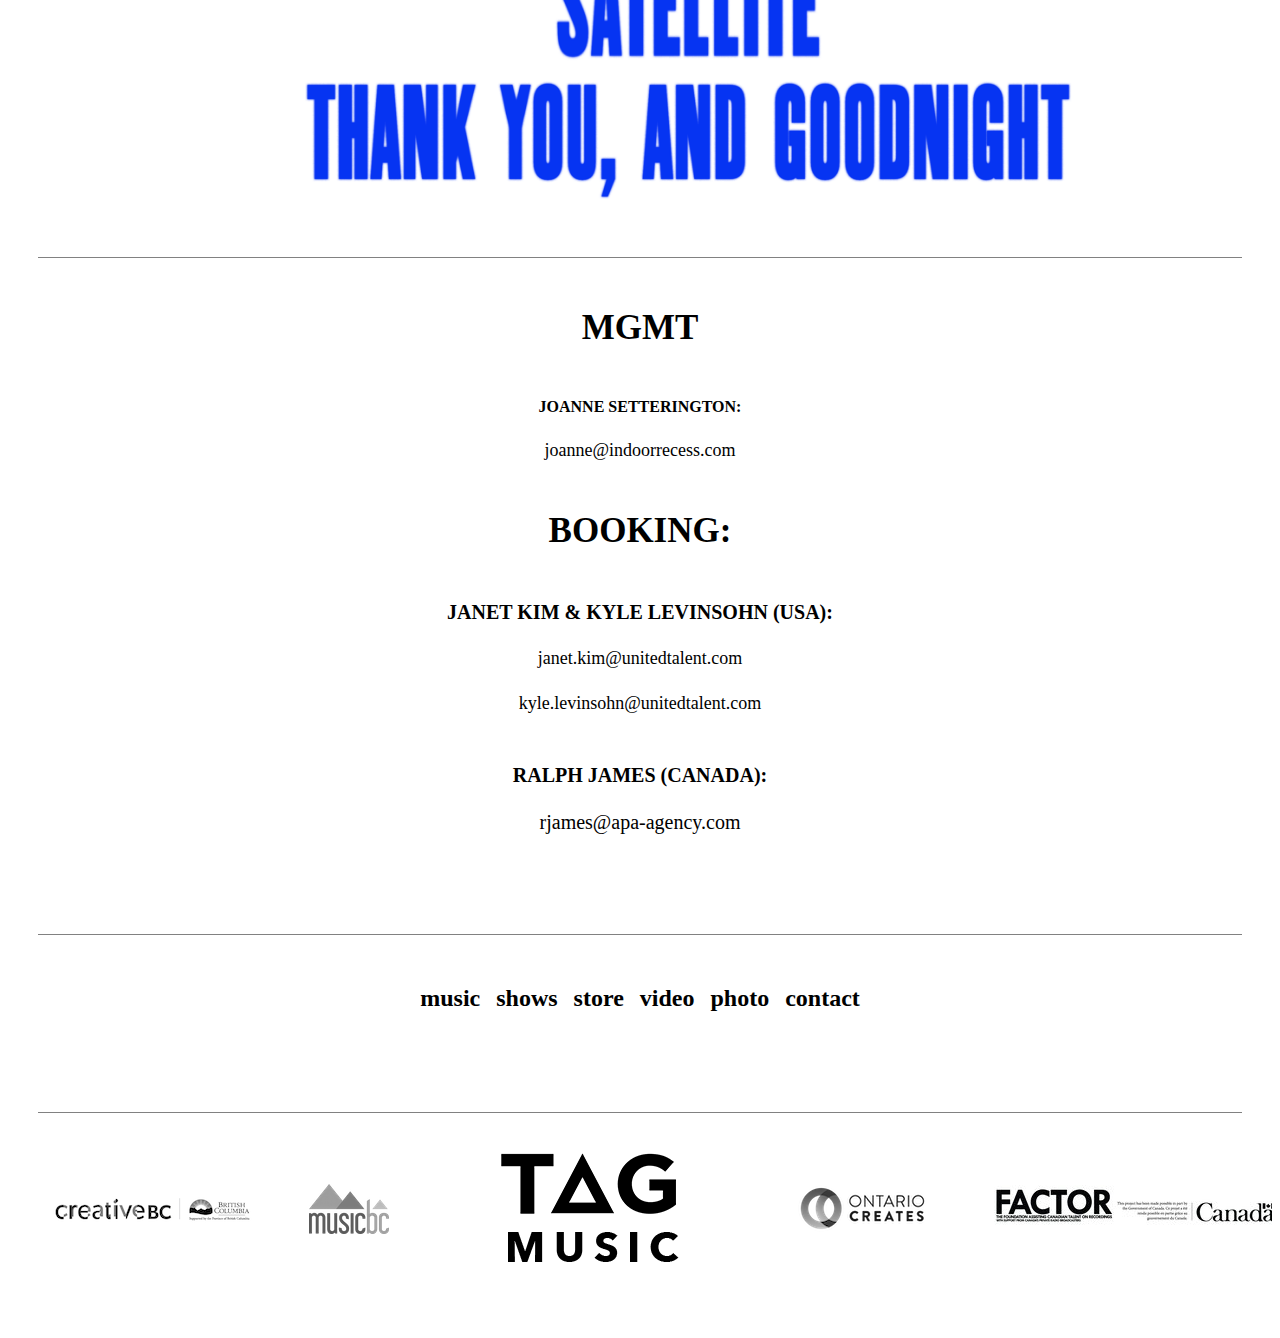
==== commit 5d970fe8: "I've done almost everything, header,main,footer" ====
--- a/index.html
+++ b/index.html
@@ -21,10 +21,10 @@
                 <nav id="nav">
                     <a href="index.html" id="header__menuOne">dsrmy</a>
                     <a href="pages/tour.html" id="header__menu">tour</a>
-                    <a href="index.html" id="header__menu">store</a>
-                    <a href="index.html" id="header__menu">just existing</a>
-                    <a href="index.html" id="header__menu">photo journal</a>
-                    <a href="index.html" id="header__menu">contact</a>
+                    <a href="pages/store.html" id="header__menu">store</a>
+                    <a href="pages/just existing.html" id="header__menu">just existing</a>
+                    <a href="pages/photo journal.html" id="header__menu">photo journal</a>
+                    <a href="pages/contact.html" id="header__menu">contact</a>
                 </nav>
             </div>
         </nav>
@@ -361,11 +361,11 @@
     </nav>
     <nav id="margin-tops"></nav>
     <nav id="container">
-        <button class="button-stream-the-album" id="button-stream-the-album">STREAM THE ALBUM</button>
-    </nav>
-    <nav id="margin-tops"></nav>
-    <nav class="container" id="container">
-        <a href="#"><img src="src/img/daysormay_frontcover_rework_sideangle_low_01_final2+copy.jpg" alt=""></a>
+        <a href="https://tag.ffm.to/justexistingalbum" class="a_decor_none"><button class="button-stream-the-album" id="button-stream-the-album">STREAM THE ALBUM</button></a>
+    </nav>
+    <nav id="margin-tops"></nav>
+    <nav class="container" id="container">
+        <a href="https://tag.ffm.to/justexistingalbum"><img src="src/img/daysormay_frontcover_rework_sideangle_low_01_final2+copy.jpg" alt=""></a>
     </nav>
     <nav id="margin-tops"></nav>
     <nav class="container" id="container">
@@ -443,12 +443,12 @@
     <nav id="margin-tops"></nav>
     <nav id="container">
         <nav id="nav-menu-down">
-            <a href="index.html" id="a-menu-down">music</a>
-            <a href="index.html" id="a-menu-down">shows</a>
-            <a href="index.html" id="a-menu-down">store</a>
-            <a href="index.html" id="a-menu-down">video</a>
-            <a href="index.html" id="a-menu-down">photo</a>
-            <a href="index.html" id="a-menu-down">contact</a>
+            <a href="https://tag.ffm.to/justexistingalbum" id="a-menu-down">music</a>
+            <a href="/pages/tour.html" id="a-menu-down">shows</a>
+            <a href="/pages/store.html" id="a-menu-down">store</a>
+            <a href="https://www.youtube.com/channel/UC0-xa4p9gS50WA0HRKPs_oA" id="a-menu-down">video</a>
+            <a href="/pages/photo journal.html" id="a-menu-down">photo</a>
+            <a href="/pages/contact.html" id="a-menu-down">contact</a>
         </nav>
         <nav id="margin-tops"></nav>
     </nav>
@@ -459,6 +459,7 @@
     <nav id="container">
         <div id="bottom"></div>
     </nav>
+    
     <nav id="margin-tops-small"></nav>
     <footer id="container-footer-img">
         <img src="src/img/creativebc_bcid_H_grey+(1).png" alt="" id="img-footer">
@@ -471,7 +472,6 @@
 
 
 
-
     
 </body>
 
--- a/style/styleIndex.css
+++ b/style/styleIndex.css
@@ -422,4 +422,144 @@
 #img-footer {
     margin-left: 50px;
     margin-bottom: 50px;
+}
+
+#p-interactive-artwork {
+    display: flex;
+    margin-top: 100px;
+    margin-left: 8px;
+    margin-right: 8px;
+    background: none;
+    border: none;
+    text-decoration: none;
+    font-family: inherit;
+    font-size: inherit;
+    cursor: pointer;
+    font-size: 22px;
+    justify-content: center;
+    align-items: center;
+    text-align: center;
+    display: block;
+    color: black;
+    white-space: pre;
+}
+
+#img-Photo-journal-2022 {
+    margin-top: 100px;
+    margin-bottom: 50px;
+    width: 100%;
+    margin-bottom: 100px;
+}
+
+#img-Photo-journal-Mini {
+    display: block;
+    overflow: hidden;
+    margin-bottom: 30px;
+    margin-left: auto;
+    margin-right: auto;
+    width: 100%;
+
+}
+
+
+
+.img-Photo-journal {
+    display: block;
+    width: 24%;
+    margin-left: 10px;
+    transition: 1s; 
+}
+
+.img-Photo-journal img:hover {
+    transition-duration: 1s;
+    -webkit-transform: scale(1.04);
+    -ms-transform: scale(1.04);
+    transform: scale(1.04);
+}
+
+
+#container-photo-jornal {
+    display: flex;
+    justify-content: space-between;
+    flex-wrap: wrap;
+    margin: 0 auto; 
+    width: 100%;
+    height: auto;
+    max-width: 1300px;
+    padding: 0 15px;
+    overflow-x: hidden;
+}
+
+
+.popup {
+    position: fixed;
+    width: 100%;
+    height: 100%;
+    top: 0;
+    left: 0;
+    opacity: 0;
+    visibility: hidden;
+    overflow-x: hidden;
+    overflow-y: auto;
+    transition: all 0.8s ease 0s;
+}
+
+.popup:target {
+    opacity: 1;
+    visibility: visible;
+}
+
+.popup.open {
+    opacity: 1;
+    visibility: visible;
+}
+
+.popup__area {
+    position: absolute;
+    width: 100%;
+    height: 100%;
+    top: 0;
+    left: 0;
+}
+
+.popup__body {
+  min-height: 100%;
+  display: flex;
+  align-items: center;
+  justify-content: center;
+  padding: 30px 10px;
+
+}
+
+.popup__content {
+    background-color: aliceblue;
+    color: black;
+    max-width: 800px;
+    padding: 30px;
+    position: relative;
+}
+
+.popup__close {
+    position: absolute;
+    right: 10px;
+    top: 10px;
+    font-size: 20px;
+    color: black;
+    text-decoration: none;
+
+}
+
+.popup__title {
+    font-size: 40px;
+    margin: 0px 0px 1em 0px;
+}
+
+.popup__text {}
+
+body.lock {
+    overflow: hidden;
+}
+
+.a_decor_none {
+    text-decoration: none;
 }